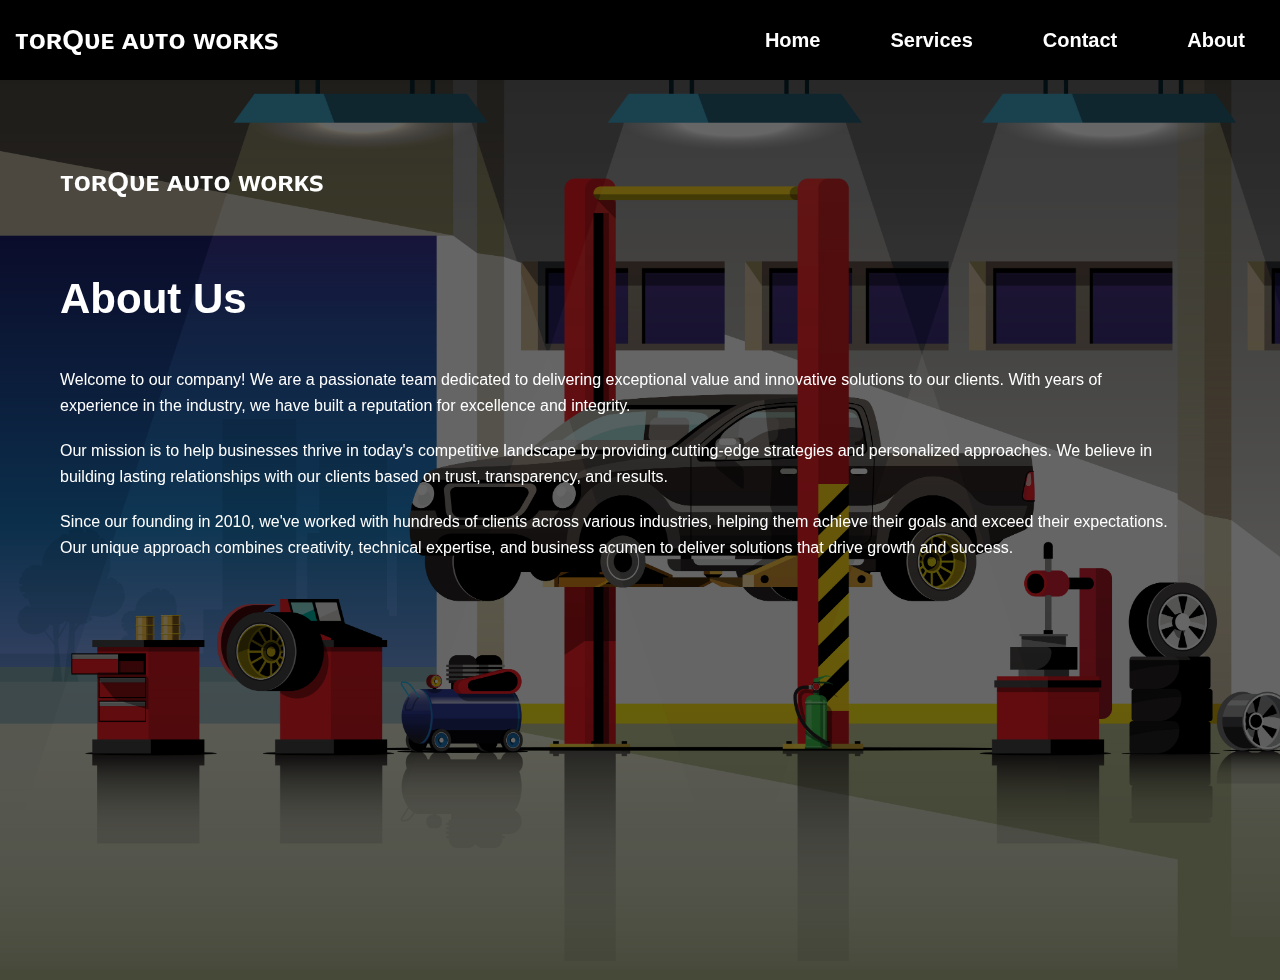
==== about.html @ 5dd8d86d "first commit" ====
<!DOCTYPE html>
<html lang="en">

<head>
    <meta charset="UTF-8">
    <meta name="viewport" content="width=device-width, initial-scale=1.0">
    <title>About Us</title>
    <style>
        * {
            margin: 0;
            padding: 0;
            box-sizing: border-box;
            font-family: 'Segoe UI', Tahoma, Geneva, Verdana, sans-serif;
        }

        body {

            background-image: url("shamil3.jpg");
            background-size: cover;
            backdrop-filter: brightness(40%);
            color: #fff;
            line-height: 1.6;
        }

        .overlay {
            width: 100%;
            min-height: 100vh;
            padding: 80px 0;
        }

        .container {
            max-width: 1200px;
            margin: 0 auto;
            padding: 0 20px;
        }

        header {
            display: flex;
            justify-content: space-between;
            align-items: center;
            margin-bottom: 60px;
        }

        .logo {
            font-size: 28px;
            font-weight: 700;
            color: #fff;
            text-decoration: none;
        }

        nav {
            display: flex;
            justify-content: space-between;
            align-items: center;
            background: #000000;
            width: 100%;
            min-height: 80px;
        }

        nav ul {
            list-style: none;
            display: flex;
            flex-wrap: wrap;
            justify-content: flex-end;
            margin: 0;
            padding: 0;
            font-weight: 900;
            font-size: 20px;
        }

        nav li {
            margin: 20px;
        }

        nav a {
            color: white;
            text-decoration: none;
            padding: 10px 15px;
            transition: background-color 0.3s ease;
        }

        nav a:hover {
            background-color: #575757;
            border-radius: 5px;
        }

        .about-content {
            display: flex;
            flex-wrap: wrap;
            align-items: center;
            margin-top: 40px;
        }

        .about-text {
            flex: 1;
            min-width: 300px;
            padding-right: 40px;
        }

        .about-image {
            flex: 1;
            min-width: 300px;
            text-align: center;
        }

        .about-image img {
            max-width: 100%;
            border-radius: 10px;
            box-shadow: 0 10px 30px rgba(0, 0, 0, 0.3);
        }

        h1 {
            font-size: 42px;
            margin-bottom: 20px;
            position: relative;
            padding-bottom: 15px;
        }



        p {
            margin-bottom: 20px;
            font-size: 16px;
        }

        .team-section {
            margin-top: 80px;
        }

        .team-grid {
            display: flex;
            flex-wrap: wrap;
            gap: 30px;
            margin-top: 40px;
        }

        .team-member {
            flex: 1;
            min-width: 250px;
            background-color: rgba(255, 255, 255, 0.1);
            padding: 20px;
            border-radius: 10px;
            text-align: center;
            transition: transform 0.3s ease;
        }

        .team-member:hover {
            transform: translateY(-10px);
        }

        .team-member img {
            width: 150px;
            height: 150px;
            border-radius: 50%;
            object-fit: cover;
            margin-bottom: 15px;
            border: 4px solid #4ECDC4;
        }

        .team-member h3 {
            font-size: 20px;
            margin-bottom: 5px;
        }

        .team-member p {
            color: #ccc;
            font-size: 14px;
            margin-bottom: 15px;
        }

        .social-links {
            display: flex;
            justify-content: center;
            gap: 15px;
        }

        .social-links a {
            color: #fff;
            font-size: 18px;
            transition: 0.3s ease;
        }

        .social-links a:hover {
            color: #4ECDC4;
        }

        .cta-section {
            margin-top: 80px;
            text-align: center;
            padding: 60px 20px;
            background-color: rgba(78, 205, 196, 0.1);
            border-radius: 10px;
        }

        .btn {
            display: inline-block;
            padding: 12px 30px;
            background-color: #4ECDC4;
            color: #fff;
            text-decoration: none;
            border-radius: 5px;
            font-weight: 500;
            transition: 0.3s ease;
            margin-top: 20px;
        }

        .btn:hover {
            background-color: #3db1a8;
            transform: translateY(-3px);
        }

        footer {
            margin-top: 80px;
            text-align: center;
            padding: 20px 0;
            border-top: 1px solid rgba(255, 255, 255, 0.1);
        }

        @media (max-width: 768px) {
            header {
                flex-direction: column;
                text-align: center;
            }

            nav ul {
                margin-top: 20px;
            }

            nav ul li {
                margin: 0 10px;
            }

            .about-text,
            .about-image {
                padding: 0;
                margin-bottom: 40px;
            }

            h1 {
                font-size: 32px;
            }

            h1::after {
                left: 50%;
                transform: translateX(-50%);
            }

            .about-text {
                text-align: center;
            }
        }
    </style>
</head>

<body>
    <nav>
        <div class="logo"><a href="#">ᴛᴏʀQᴜᴇ ᴀᴜᴛᴏ ᴡᴏʀᴋꜱ</a></div>
        <ul>
            <li><a href="shamilk.html">Home</a></li>
            <li><a href="service.html">Services</a></li>
            <li><a href="contact.html">Contact</a></li>
            <li><a href="#">About</a></li>
        </ul>
    </nav>

    <div class="overlay">
        <div class="container">
            <header>
                <a href="#" class="logo">ᴛᴏʀQᴜᴇ ᴀᴜᴛᴏ ᴡᴏʀᴋꜱ</a>

            </header>

            <section class="about-content">
                <div class="about-text">
                    <h1>About Us</h1>
                    <p>Welcome to our company! We are a passionate team dedicated to delivering exceptional value and
                        innovative solutions to our clients. With years of experience in the industry, we have built a
                        reputation for excellence and integrity.</p>
                    <p>Our mission is to help businesses thrive in today's competitive landscape by providing
                        cutting-edge strategies and personalized approaches. We believe in building lasting
                        relationships with our clients based on trust, transparency, and results.</p>
                    <p>Since our founding in 2010, we've worked with hundreds of clients across various industries,
                        helping them achieve their goals and exceed their expectations. Our unique approach combines
                        creativity, technical expertise, and business acumen to deliver solutions that drive growth and
                        success.</p>
                </div>

            </section>

        </div>
    </div>
</body>

</html>
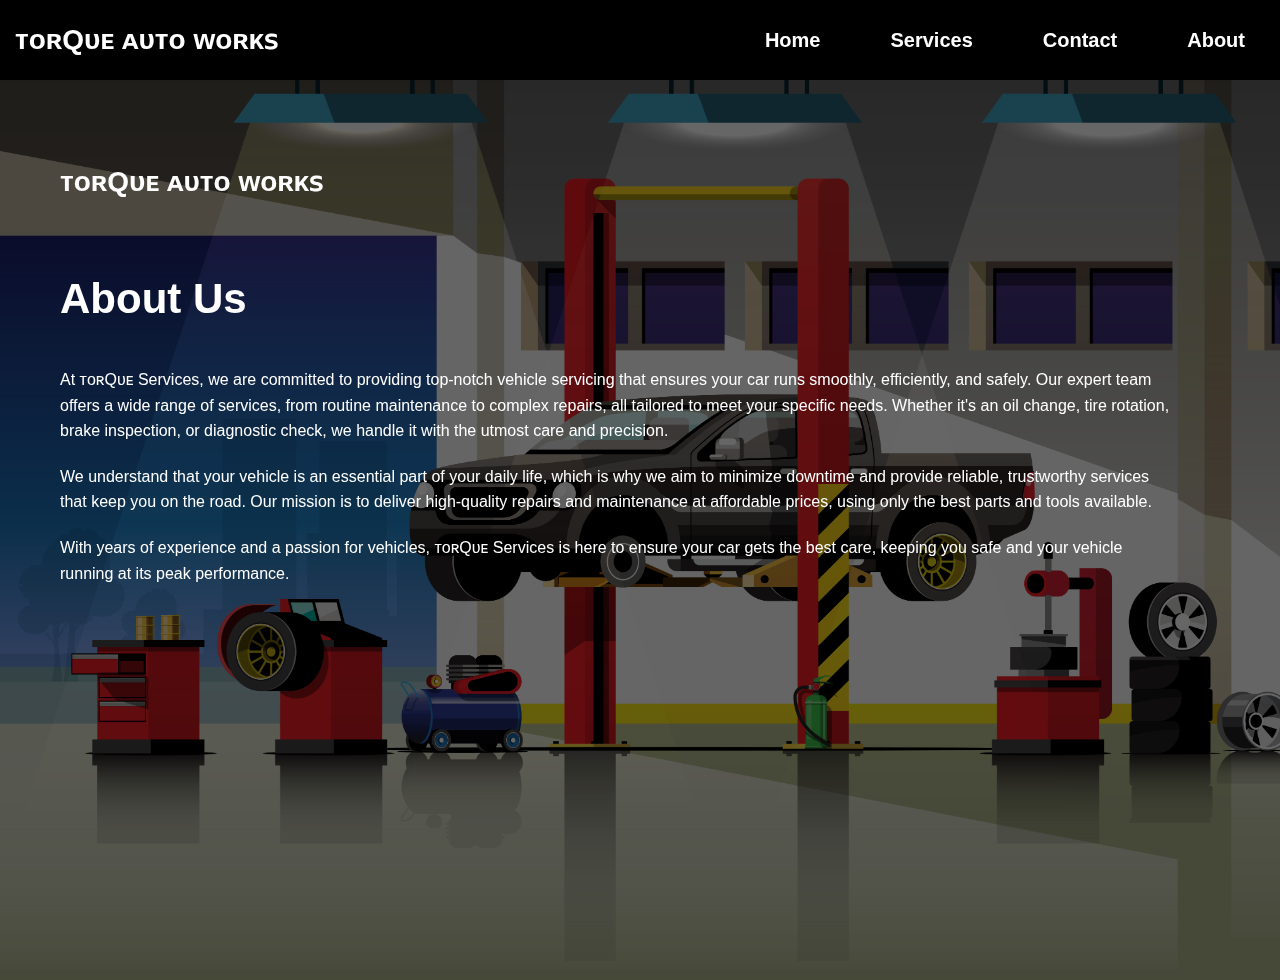
==== commit 17e60ae5: "update 2" ====
--- a/about.html
+++ b/about.html
@@ -256,7 +256,7 @@
     <nav>
         <div class="logo"><a href="#">ᴛᴏʀQᴜᴇ ᴀᴜᴛᴏ ᴡᴏʀᴋꜱ</a></div>
         <ul>
-            <li><a href="shamilk.html">Home</a></li>
+            <li><a href="index.html">Home</a></li>
             <li><a href="service.html">Services</a></li>
             <li><a href="contact.html">Contact</a></li>
             <li><a href="#">About</a></li>
@@ -273,16 +273,16 @@
             <section class="about-content">
                 <div class="about-text">
                     <h1>About Us</h1>
-                    <p>Welcome to our company! We are a passionate team dedicated to delivering exceptional value and
-                        innovative solutions to our clients. With years of experience in the industry, we have built a
-                        reputation for excellence and integrity.</p>
-                    <p>Our mission is to help businesses thrive in today's competitive landscape by providing
-                        cutting-edge strategies and personalized approaches. We believe in building lasting
-                        relationships with our clients based on trust, transparency, and results.</p>
-                    <p>Since our founding in 2010, we've worked with hundreds of clients across various industries,
-                        helping them achieve their goals and exceed their expectations. Our unique approach combines
-                        creativity, technical expertise, and business acumen to deliver solutions that drive growth and
-                        success.</p>
+                    <p>At ᴛᴏʀQᴜᴇ Services, we are committed to providing top-notch vehicle servicing that ensures
+                         your car runs smoothly, efficiently,
+                         and safely. Our expert team offers a wide range of services, from routine maintenance to
+                          complex repairs, all tailored to meet your specific needs. Whether it's an oil change, tire rotation, 
+                         brake inspection, or diagnostic check, we handle it with the utmost care and precision.</p>
+                    <p>We understand that your vehicle is an essential part of your daily life, which is why we aim to minimize 
+                        downtime and provide reliable, trustworthy services that keep you on the road. Our mission is to deliver
+                         high-quality repairs and maintenance at affordable prices, using only the best parts and tools available.</p>
+                    <p>With years of experience and a passion for vehicles, ᴛᴏʀQᴜᴇ Services is here to ensure your car gets the best care,
+                         keeping you safe and your vehicle running at its peak performance.</p>
                 </div>
 
             </section>
